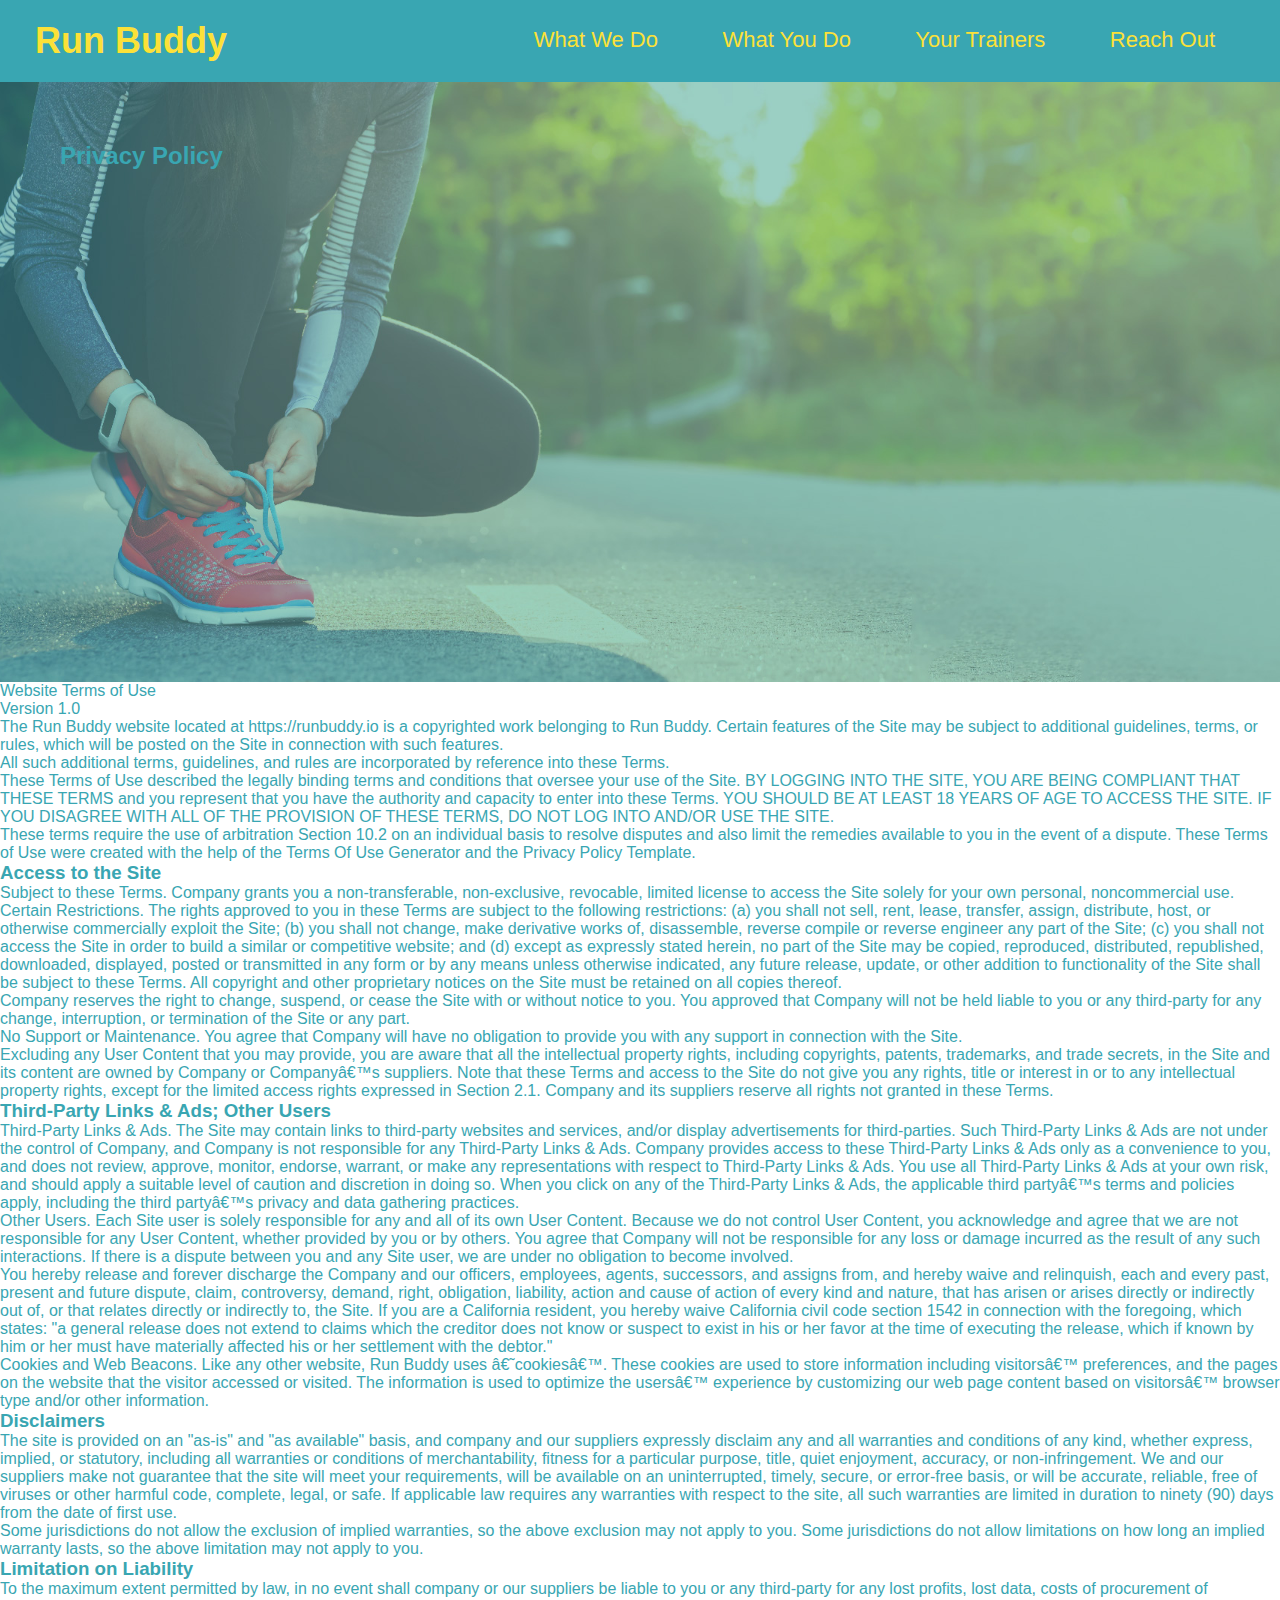
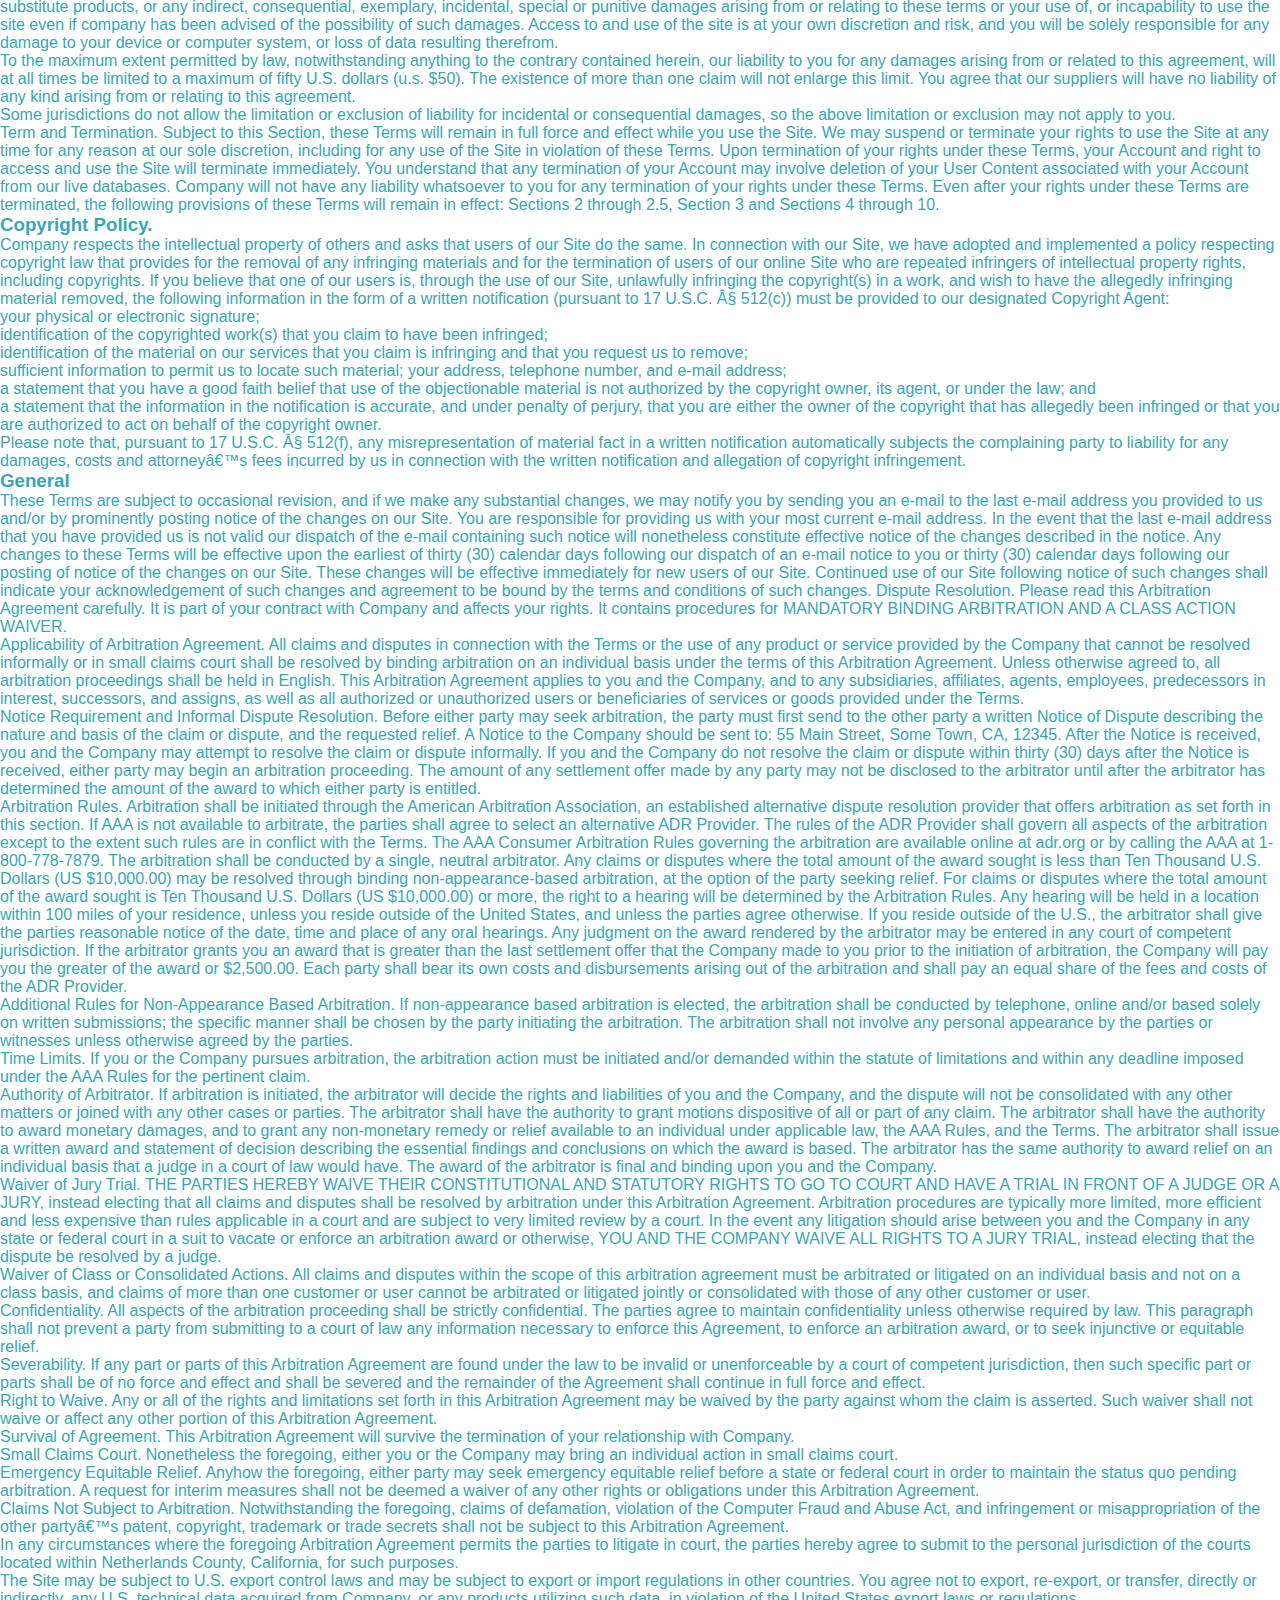
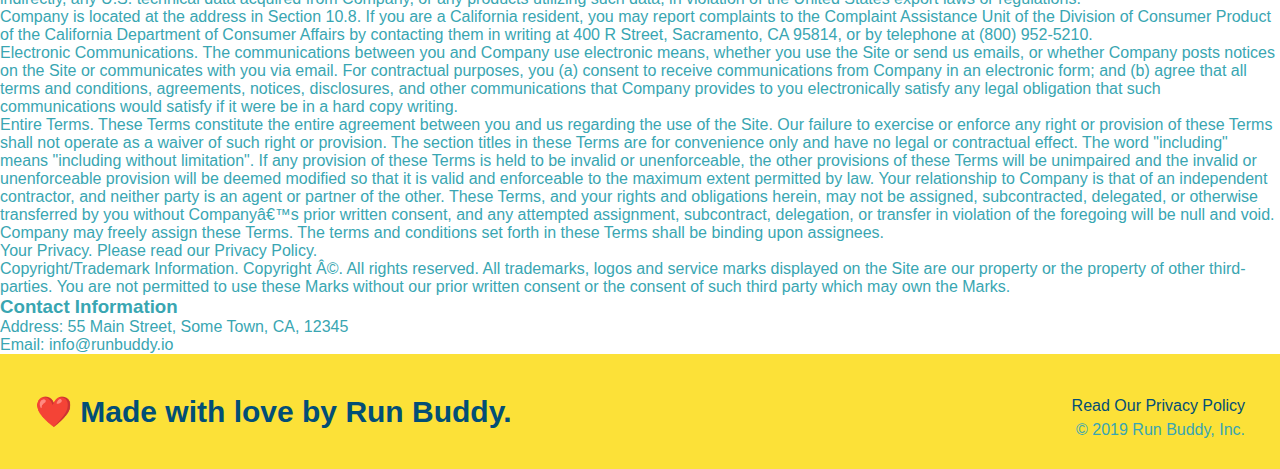
==== privacy-policy.html @ ca539153 "added second style sheet" ====
<!DOCTYPE html>

<html lang="en">

    <head>
        
        <meta charset="utf-8" />
        
        <title>Privacy Policy - Run Buddy</title>

        <link rel="stylesheet" href="./assets/css/style.css" />

        <link rel="stylesheet" href="./assets/css/secondary-styles" />
    
    </head>
    
    <body>

        <header>

            
            <h1>
                
                <a href="/">Run Buddy</a>
            
            </h1>


            <nav>


                <ul>


                    <li>

                        <a href="./index.html#what-we-do">What We Do</a>

                    </li>

                    <li>

                        <a href="./index.html#what-you-do">What You Do</a>

                    </li>

                    <li>

                        <a href="./index.html#your-trainers">Your Trainers</a>

                    </li>

                    <li>

                        <a href="./index.html#reach-out">Reach Out</a>

                    </li>

                </ul>

            </nav>


        </header>


        <section class="hero">

            <h2 class="page-title">

                Privacy Policy

            </h2>

        </section>

        <article class="secondary-content">

            <p>
                Website Terms of Use
              </p>
        
              <p>
                Version 1.0
              </p>
        
              <p>
                The Run Buddy website located at https://runbuddy.io is a copyrighted work belonging to Run Buddy. Certain
                features of the Site may be subject to additional guidelines, terms, or rules, which will be posted on the Site
                in connection with such features.
              </p>
        
              <p>
                All such additional terms, guidelines, and rules are incorporated by reference into these Terms.
              </p>
        
              <p>
                These Terms of Use described the legally binding terms and conditions that oversee your use of the Site. BY
                LOGGING INTO THE SITE, YOU ARE BEING COMPLIANT THAT THESE TERMS and you represent that you have the authority
                and capacity to enter into these Terms. YOU SHOULD BE AT LEAST 18 YEARS OF AGE TO ACCESS THE SITE. IF YOU
                DISAGREE WITH ALL OF THE PROVISION OF THESE TERMS, DO NOT LOG INTO AND/OR USE THE SITE.
              </p>
        
              <p>
                These terms require the use of arbitration Section 10.2 on an individual basis to resolve disputes and also
                limit the remedies available to you in the event of a dispute. These Terms of Use were created with the help of
                the Terms Of Use Generator and the Privacy Policy Template.
              </p>
        
              <h3>
                Access to the Site
              </h3>
        
              <p>
                Subject to these Terms. Company grants you a non-transferable, non-exclusive, revocable, limited license to
                access the Site solely for your own personal, noncommercial use.
              </p>
        
              <p>
                Certain Restrictions. The rights approved to you in these Terms are subject to the following restrictions: (a)
                you shall not sell, rent, lease, transfer, assign, distribute, host, or otherwise commercially exploit the Site;
                (b) you shall not change, make derivative works of, disassemble, reverse compile or reverse engineer any part of
                the Site; (c) you shall not access the Site in order to build a similar or competitive website; and (d) except
                as expressly stated herein, no part of the Site may be copied, reproduced, distributed, republished, downloaded,
                displayed, posted or transmitted in any form or by any means unless otherwise indicated, any future release,
                update, or other addition to functionality of the Site shall be subject to these Terms. All copyright and other
                proprietary notices on the Site must be retained on all copies thereof.
              </p>
        
              <p>
                Company reserves the right to change, suspend, or cease the Site with or without notice to you. You approved
                that Company will not be held liable to you or any third-party for any change, interruption, or termination of
                the Site or any part.
              </p>
        
              <p>
                No Support or Maintenance. You agree that Company will have no obligation to provide you with any support in
                connection with the Site.
              </p>
        
              <p>
                Excluding any User Content that you may provide, you are aware that all the intellectual property rights,
                including copyrights, patents, trademarks, and trade secrets, in the Site and its content are owned by Company
                or Companyâ€™s suppliers. Note that these Terms and access to the Site do not give you any rights, title or
                interest in or to any intellectual property rights, except for the limited access rights expressed in Section
                2.1. Company and its suppliers reserve all rights not granted in these Terms.
              </p>
        
              <h3>
                Third-Party Links & Ads; Other Users
              </h3>
        
              <p>
                Third-Party Links & Ads. The Site may contain links to third-party websites and services, and/or display
                advertisements for third-parties. Such Third-Party Links & Ads are not under the control of Company, and Company
                is not responsible for any Third-Party Links & Ads. Company provides access to these Third-Party Links & Ads
                only as a convenience to you, and does not review, approve, monitor, endorse, warrant, or make any
                representations with respect to Third-Party Links & Ads. You use all Third-Party Links & Ads at your own risk,
                and should apply a suitable level of caution and discretion in doing so. When you click on any of the
                Third-Party Links & Ads, the applicable third partyâ€™s terms and policies apply, including the third partyâ€™s
                privacy and data gathering practices.
              </p>
        
              <p>
                Other Users. Each Site user is solely responsible for any and all of its own User Content. Because we do not
                control User Content, you acknowledge and agree that we are not responsible for any User Content, whether
                provided by you or by others. You agree that Company will not be responsible for any loss or damage incurred as
                the result of any such interactions. If there is a dispute between you and any Site user, we are under no
                obligation to become involved.
              </p>
        
              <p>
                You hereby release and forever discharge the Company and our officers, employees, agents, successors, and
                assigns from, and hereby waive and relinquish, each and every past, present and future dispute, claim,
                controversy, demand, right, obligation, liability, action and cause of action of every kind and nature, that has
                arisen or arises directly or indirectly out of, or that relates directly or indirectly to, the Site. If you are
                a California resident, you hereby waive California civil code section 1542 in connection with the foregoing,
                which states: "a general release does not extend to claims which the creditor does not know or suspect to exist
                in his or her favor at the time of executing the release, which if known by him or her must have materially
                affected his or her settlement with the debtor."
              </p>
        
              <p>
                Cookies and Web Beacons. Like any other website, Run Buddy uses â€˜cookiesâ€™. These cookies are used to store
                information including visitorsâ€™ preferences, and the pages on the website that the visitor accessed or visited.
                The information is used to optimize the usersâ€™ experience by customizing our web page content based on visitorsâ€™
                browser type and/or other information.
              </p>
        
              <h3>
                Disclaimers
              </h3>
        
              <p>
                The site is provided on an "as-is" and "as available" basis, and company and our suppliers expressly disclaim
                any and all warranties and conditions of any kind, whether express, implied, or statutory, including all
                warranties or conditions of merchantability, fitness for a particular purpose, title, quiet enjoyment, accuracy,
                or non-infringement. We and our suppliers make not guarantee that the site will meet your requirements, will be
                available on an uninterrupted, timely, secure, or error-free basis, or will be accurate, reliable, free of
                viruses or other harmful code, complete, legal, or safe. If applicable law requires any warranties with respect
                to the site, all such warranties are limited in duration to ninety (90) days from the date of first use.
              </p>
        
              <p>
                Some jurisdictions do not allow the exclusion of implied warranties, so the above exclusion may not apply to
                you. Some jurisdictions do not allow limitations on how long an implied warranty lasts, so the above limitation
                may not apply to you.
              </p>
        
              <h3>
                Limitation on Liability
              </h3>
        
              <p>
                To the maximum extent permitted by law, in no event shall company or our suppliers be liable to you or any
                third-party for any lost profits, lost data, costs of procurement of substitute products, or any indirect,
                consequential, exemplary, incidental, special or punitive damages arising from or relating to these terms or
                your use of, or incapability to use the site even if company has been advised of the possibility of such
                damages. Access to and use of the site is at your own discretion and risk, and you will be solely responsible
                for any damage to your device or computer system, or loss of data resulting therefrom.
              </p>
        
              <p>
                To the maximum extent permitted by law, notwithstanding anything to the contrary contained herein, our liability
                to you for any damages arising from or related to this agreement, will at all times be limited to a maximum of
                fifty U.S. dollars (u.s. $50). The existence of more than one claim will not enlarge this limit. You agree that
                our suppliers will have no liability of any kind arising from or relating to this agreement.
              </p>
        
              <p>
                Some jurisdictions do not allow the limitation or exclusion of liability for incidental or consequential
                damages, so the above limitation or exclusion may not apply to you.
              </p>
        
              <p>
                Term and Termination. Subject to this Section, these Terms will remain in full force and effect while you use
                the Site. We may suspend or terminate your rights to use the Site at any time for any reason at our sole
                discretion, including for any use of the Site in violation of these Terms. Upon termination of your rights under
                these Terms, your Account and right to access and use the Site will terminate immediately. You understand that
                any termination of your Account may involve deletion of your User Content associated with your Account from our
                live databases. Company will not have any liability whatsoever to you for any termination of your rights under
                these Terms. Even after your rights under these Terms are terminated, the following provisions of these Terms
                will remain in effect: Sections 2 through 2.5, Section 3 and Sections 4 through 10.
              </p>
        
              <h3>
                Copyright Policy.
              </h3>
        
              <p>
                Company respects the intellectual property of others and asks that users of our Site do the same. In connection
                with our Site, we have adopted and implemented a policy respecting copyright law that provides for the removal
                of any infringing materials and for the termination of users of our online Site who are repeated infringers of
                intellectual property rights, including copyrights. If you believe that one of our users is, through the use of
                our Site, unlawfully infringing the copyright(s) in a work, and wish to have the allegedly infringing material
                removed, the following information in the form of a written notification (pursuant to 17 U.S.C. Â§ 512(c)) must
                be provided to our designated Copyright Agent:
              </p>
        
              <ul>
                <li>
                  your physical or electronic signature;
                </li>
                <li>
                  identification of the copyrighted work(s) that you claim to have been infringed;
                </li>
                <li>
                  identification of the material on our services that you claim is infringing and that you request us to remove;
                </li>
                <li>
                  sufficient information to permit us to locate such material; your address, telephone number, and e-mail
                  address;
                </li>
                <li>
                  a statement that you have a good faith belief that use of the objectionable material is not authorized by the
                  copyright owner, its agent, or under the law; and
                </li>
                <li>
                  a statement that the information in the notification is accurate, and under penalty of perjury, that you are
                  either the owner of the copyright that has allegedly been infringed or that you are authorized to act on
                  behalf of the copyright owner.
                </li>
              </ul>
        
              <p>
                Please note that, pursuant to 17 U.S.C. Â§ 512(f), any misrepresentation of material fact in a written
                notification automatically subjects the complaining party to liability for any damages, costs and attorneyâ€™s
                fees incurred by us in connection with the written notification and allegation of copyright infringement.
              </p>
        
              <h3>
                General
              </h3>
        
              <p>
                These Terms are subject to occasional revision, and if we make any substantial changes, we may notify you by
                sending you an e-mail to the last e-mail address you provided to us and/or by prominently posting notice of the
                changes on our Site. You are responsible for providing us with your most current e-mail address. In the event
                that the last e-mail address that you have provided us is not valid our dispatch of the e-mail containing such
                notice will nonetheless constitute effective notice of the changes described in the notice. Any changes to these
                Terms will be effective upon the earliest of thirty (30) calendar days following our dispatch of an e-mail
                notice to you or thirty (30) calendar days following our posting of notice of the changes on our Site. These
                changes will be effective immediately for new users of our Site. Continued use of our Site following notice of
                such changes shall indicate your acknowledgement of such changes and agreement to be bound by the terms and
                conditions of such changes. Dispute Resolution. Please read this Arbitration Agreement carefully. It is part of
                your contract with Company and affects your rights. It contains procedures for MANDATORY BINDING ARBITRATION AND
                A CLASS ACTION WAIVER.
              </p>
        
              <p>
                Applicability of Arbitration Agreement. All claims and disputes in connection with the Terms or the use of any
                product or service provided by the Company that cannot be resolved informally or in small claims court shall be
                resolved by binding arbitration on an individual basis under the terms of this Arbitration Agreement. Unless
                otherwise agreed to, all arbitration proceedings shall be held in English. This Arbitration Agreement applies to
                you and the Company, and to any subsidiaries, affiliates, agents, employees, predecessors in interest,
                successors, and assigns, as well as all authorized or unauthorized users or beneficiaries of services or goods
                provided under the Terms.
              </p>
        
              <p>
                Notice Requirement and Informal Dispute Resolution. Before either party may seek arbitration, the party must
                first send to the other party a written Notice of Dispute describing the nature and basis of the claim or
                dispute, and the requested relief. A Notice to the Company should be sent to: 55 Main Street, Some Town, CA,
                12345. After the Notice is received, you and the Company may attempt to resolve the claim or dispute informally.
                If you and the Company do not resolve the claim or dispute within thirty (30) days after the Notice is received,
                either party may begin an arbitration proceeding. The amount of any settlement offer made by any party may not
                be disclosed to the arbitrator until after the arbitrator has determined the amount of the award to which either
                party is entitled.
              </p>
        
              <p>
                Arbitration Rules. Arbitration shall be initiated through the American Arbitration Association, an established
                alternative dispute resolution provider that offers arbitration as set forth in this section. If AAA is not
                available to arbitrate, the parties shall agree to select an alternative ADR Provider. The rules of the ADR
                Provider shall govern all aspects of the arbitration except to the extent such rules are in conflict with the
                Terms. The AAA Consumer Arbitration Rules governing the arbitration are available online at adr.org or by
                calling the AAA at 1-800-778-7879. The arbitration shall be conducted by a single, neutral arbitrator. Any
                claims or disputes where the total amount of the award sought is less than Ten Thousand U.S. Dollars (US
                $10,000.00) may be resolved through binding non-appearance-based arbitration, at the option of the party seeking
                relief. For claims or disputes where the total amount of the award sought is Ten Thousand U.S. Dollars (US
                $10,000.00) or more, the right to a hearing will be determined by the Arbitration Rules. Any hearing will be
                held in a location within 100 miles of your residence, unless you reside outside of the United States, and
                unless the parties agree otherwise. If you reside outside of the U.S., the arbitrator shall give the parties
                reasonable notice of the date, time and place of any oral hearings. Any judgment on the award rendered by the
                arbitrator may be entered in any court of competent jurisdiction. If the arbitrator grants you an award that is
                greater than the last settlement offer that the Company made to you prior to the initiation of arbitration, the
                Company will pay you the greater of the award or $2,500.00. Each party shall bear its own costs and
                disbursements arising out of the arbitration and shall pay an equal share of the fees and costs of the ADR
                Provider.
              </p>
        
              <p>
                Additional Rules for Non-Appearance Based Arbitration. If non-appearance based arbitration is elected, the
                arbitration shall be conducted by telephone, online and/or based solely on written submissions; the specific
                manner shall be chosen by the party initiating the arbitration. The arbitration shall not involve any personal
                appearance by the parties or witnesses unless otherwise agreed by the parties.
              </p>
        
              <p>
                Time Limits. If you or the Company pursues arbitration, the arbitration action must be initiated and/or demanded
                within the statute of limitations and within any deadline imposed under the AAA Rules for the pertinent claim.
              </p>
        
              <p>
                Authority of Arbitrator. If arbitration is initiated, the arbitrator will decide the rights and liabilities of
                you and the Company, and the dispute will not be consolidated with any other matters or joined with any other
                cases or parties. The arbitrator shall have the authority to grant motions dispositive of all or part of any
                claim. The arbitrator shall have the authority to award monetary damages, and to grant any non-monetary remedy
                or relief available to an individual under applicable law, the AAA Rules, and the Terms. The arbitrator shall
                issue a written award and statement of decision describing the essential findings and conclusions on which the
                award is based. The arbitrator has the same authority to award relief on an individual basis that a judge in a
                court of law would have. The award of the arbitrator is final and binding upon you and the Company.
              </p>
        
              <p>
                Waiver of Jury Trial. THE PARTIES HEREBY WAIVE THEIR CONSTITUTIONAL AND STATUTORY RIGHTS TO GO TO COURT AND HAVE
                A TRIAL IN FRONT OF A JUDGE OR A JURY, instead electing that all claims and disputes shall be resolved by
                arbitration under this Arbitration Agreement. Arbitration procedures are typically more limited, more efficient
                and less expensive than rules applicable in a court and are subject to very limited review by a court. In the
                event any litigation should arise between you and the Company in any state or federal court in a suit to vacate
                or enforce an arbitration award or otherwise, YOU AND THE COMPANY WAIVE ALL RIGHTS TO A JURY TRIAL, instead
                electing that the dispute be resolved by a judge.
              </p>
        
              <p>
                Waiver of Class or Consolidated Actions. All claims and disputes within the scope of this arbitration agreement
                must be arbitrated or litigated on an individual basis and not on a class basis, and claims of more than one
                customer or user cannot be arbitrated or litigated jointly or consolidated with those of any other customer or
                user.
              </p>
        
              <p>
                Confidentiality. All aspects of the arbitration proceeding shall be strictly confidential. The parties agree to
                maintain confidentiality unless otherwise required by law. This paragraph shall not prevent a party from
                submitting to a court of law any information necessary to enforce this Agreement, to enforce an arbitration
                award, or to seek injunctive or equitable relief.
              </p>
        
              <p>
                Severability. If any part or parts of this Arbitration Agreement are found under the law to be invalid or
                unenforceable by a court of competent jurisdiction, then such specific part or parts shall be of no force and
                effect and shall be severed and the remainder of the Agreement shall continue in full force and effect.
              </p>
        
              <p>
                Right to Waive. Any or all of the rights and limitations set forth in this Arbitration Agreement may be waived
                by the party against whom the claim is asserted. Such waiver shall not waive or affect any other portion of this
                Arbitration Agreement.
              </p>
        
              <p>
                Survival of Agreement. This Arbitration Agreement will survive the termination of your relationship with
                Company.
              </p>
        
              <p>
                Small Claims Court. Nonetheless the foregoing, either you or the Company may bring an individual action in small
                claims court.
              </p>
        
              <p>
                Emergency Equitable Relief. Anyhow the foregoing, either party may seek emergency equitable relief before a
                state or federal court in order to maintain the status quo pending arbitration. A request for interim measures
                shall not be deemed a waiver of any other rights or obligations under this Arbitration Agreement.
              </p>
        
              <p>
                Claims Not Subject to Arbitration. Notwithstanding the foregoing, claims of defamation, violation of the
                Computer Fraud and Abuse Act, and infringement or misappropriation of the other partyâ€™s patent, copyright,
                trademark or trade secrets shall not be subject to this Arbitration Agreement.
              </p>
        
              <p>
                In any circumstances where the foregoing Arbitration Agreement permits the parties to litigate in court, the
                parties hereby agree to submit to the personal jurisdiction of the courts located within Netherlands County,
                California, for such purposes.
              </p>
        
              <p>
                The Site may be subject to U.S. export control laws and may be subject to export or import regulations in other
                countries. You agree not to export, re-export, or transfer, directly or indirectly, any U.S. technical data
                acquired from Company, or any products utilizing such data, in violation of the United States export laws or
                regulations.
              </p>
        
              <p>
                Company is located at the address in Section 10.8. If you are a California resident, you may report complaints
                to the Complaint Assistance Unit of the Division of Consumer Product of the California Department of Consumer
                Affairs by contacting them in writing at 400 R Street, Sacramento, CA 95814, or by telephone at (800) 952-5210.
              </p>
        
              <p>
                Electronic Communications. The communications between you and Company use electronic means, whether you use the
                Site or send us emails, or whether Company posts notices on the Site or communicates with you via email. For
                contractual purposes, you (a) consent to receive communications from Company in an electronic form; and (b)
                agree that all terms and conditions, agreements, notices, disclosures, and other communications that Company
                provides to you electronically satisfy any legal obligation that such communications would satisfy if it were be
                in a hard copy writing.
              </p>
        
              <p>
                Entire Terms. These Terms constitute the entire agreement between you and us regarding the use of the Site. Our
                failure to exercise or enforce any right or provision of these Terms shall not operate as a waiver of such right
                or provision. The section titles in these Terms are for convenience only and have no legal or contractual
                effect. The word "including" means "including without limitation". If any provision of these Terms is held to be
                invalid or unenforceable, the other provisions of these Terms will be unimpaired and the invalid or
                unenforceable provision will be deemed modified so that it is valid and enforceable to the maximum extent
                permitted by law. Your relationship to Company is that of an independent contractor, and neither party is an
                agent or partner of the other. These Terms, and your rights and obligations herein, may not be assigned,
                subcontracted, delegated, or otherwise transferred by you without Companyâ€™s prior written consent, and any
                attempted assignment, subcontract, delegation, or transfer in violation of the foregoing will be null and void.
                Company may freely assign these Terms. The terms and conditions set forth in these Terms shall be binding upon
                assignees.
              </p>
        
              <p>
                Your Privacy. Please read our Privacy Policy.
              </p>
        
              <p>
                Copyright/Trademark Information. Copyright Â©. All rights reserved. All trademarks, logos and service marks
                displayed on the Site are our property or the property of other third-parties. You are not permitted to use
                these Marks without our prior written consent or the consent of such third party which may own the Marks.
              </p>
        
              <h3>
                Contact Information
              </h3>
        
              <p>
                Address: 55 Main Street, Some Town, CA, 12345
              </p>
        
              <p>
                Email: info@runbuddy.io
              </p>


        </article>


        <footer>

            <h2>❤️ Made with love by Run Buddy.</h2>

            <div>

                <a>Read Our Privacy Policy</a><br />

                &copy; 2019 Run Buddy, Inc.

            </div>

        </footer>

    </body>

</html>
---- assets/css/style.css ----
* {

    margin: 0;

    padding: 0;

    box-sizing: border-box;

}
    
    body {

    font-family: Helvetica, arial, sans-serif;

    color: #39a6b2;

}

header {

    padding: 20px 35px;

    background-color: #39a6b2;

}

header h1 {

    font-weight: bold;

    font-size: 36px;;

    color: #fce138;

    margin: 0;

    display: inline;

}

header a {

    color: #fce138;

    text-decoration: none;

}

header nav {

    float: right;

    margin: 7px 0;

}

header nav ul li {

    display: inline;

}

header nav ul li a {

    margin: 0 30px;

    font-weight: lighter;

    font-size: 22px;

}

footer {

    background: #fce138;

    width: 100%;

    padding: 40px 35px;

}

footer h2 {

    display: inline;

    color: #024e76;

    font-size: 30px;

    margin: 0;

}

footer div {

    float: right;

    line-height: 1.5;

    text-align: right;

}

footer a {

    color: #024e76;

}

section {

    padding: 60px;

}

/* Hero Style Start */

.hero {

    background-image: url("../images/hero-bg.jpg");

    height: 600px;

    background-size: cover;

    background-position: center;

    position: relative;

}

.hero-form {

    background-color: #fce138;

    font-color: #024e76;

    padding: 20px;

    width: 500px;

    border: solid 3px #024e76;

    position: absolute;

    bottom: 120px;

    right: 140px;

}

.hero-form h3 {

    margin: 0;

    font-size: 24px;

}

.hero-form p {

    margin: 5px 0 15px 0;

}

.form-input {

    border: 1px solid #024e76;

    display: block;

    padding: 7px 15px;

    font-size: 16px;

    color: #024e76;

    width: 100%;

    margin-bottom: 16px;

}

.hero-form label {

    margin: 0 5px;

}

.hero-form button {

    color: #fce138;

    background-color: #024e76;

    border: none;

    padding: 10px 20px;

    font-size: 16px;

}

/* Hero Style End */

.intro {

    text-align: center;

}

.intro p {

    line-height: 1.7;

    color: #39a6b2;

    width: 80%;

    font-size: 20px;

    margin: 0 auto;

}

.steps {

    text-align: center;

    background: #fce138;

}

.section-title {

    font-size: 55px;

    color: #024e76;

    margin-bottom: 35px;

    padding: 0 100px 20px 100px;

    display: inline-block;
    
    border-bottom: 3px solid;

}

.primary-border {

    border-color: #fce138;

}

.secondary-border {

    border-color: #39a6b2;

}

.steps div {

    margin-bottom: 80px;

}

.steps img {

    width: 15%;

    margin: 10px 0;

}

.steps h3 {

    color: #024e76;

    font-size: 46px;

    margin-top: 10px;

}

.steps p {

    color: #39a6b2;

    font-size: 23px;

}

.steps span {

    font-size: 38px;

}

.trainers {

    text-align: center;

}

.trainer {

    width: 900px;

    margin: 0 auto 30px auto;

    background: #024e76;

    color: #fce138;

    overflow: auto;

}

.trainer img {

    width: 35%;

    float: left;


}

.trainer-bio {

    padding: 35px;

    float: left;

    width: 65%;

}

.text-left {

    text-align: left;

}

.text-right {

    text-align: right;

}

.trainer-bio h3 {

    font-size: 32px;

    margin-bottom: 8px;

}

.trainer-bio h4 {

    font-weight: lighter;

    font-size: 26px;

    margin-bottom: 25px;

}

.trainer-bio p {

    font-size: 17px;

    line-height: 1.3;
    
}

.contact {

    background: #024e76;

    text-align: center;

}

.contact h2 {

    color: #fce138;

}

.contact-info iframe {

    width: 400px;

    height: 400px;

}

.contact-info div {

    width: 410px;

    display: inline-block;

    vertical-align: top;

    text-align: left;

    margin: 30px 0 0 60px;

    color: white;

}

.contact-info h3 {

    color: #fce138;

    font-size: 30px;
}

.contact-info p, .contact-info address {
    
    line-height: 1.5;

    margin: 20px 0;

    font-size: 20px;

    font-style: normal;

}

.contact-info a {

    color: #fce138;
    
}
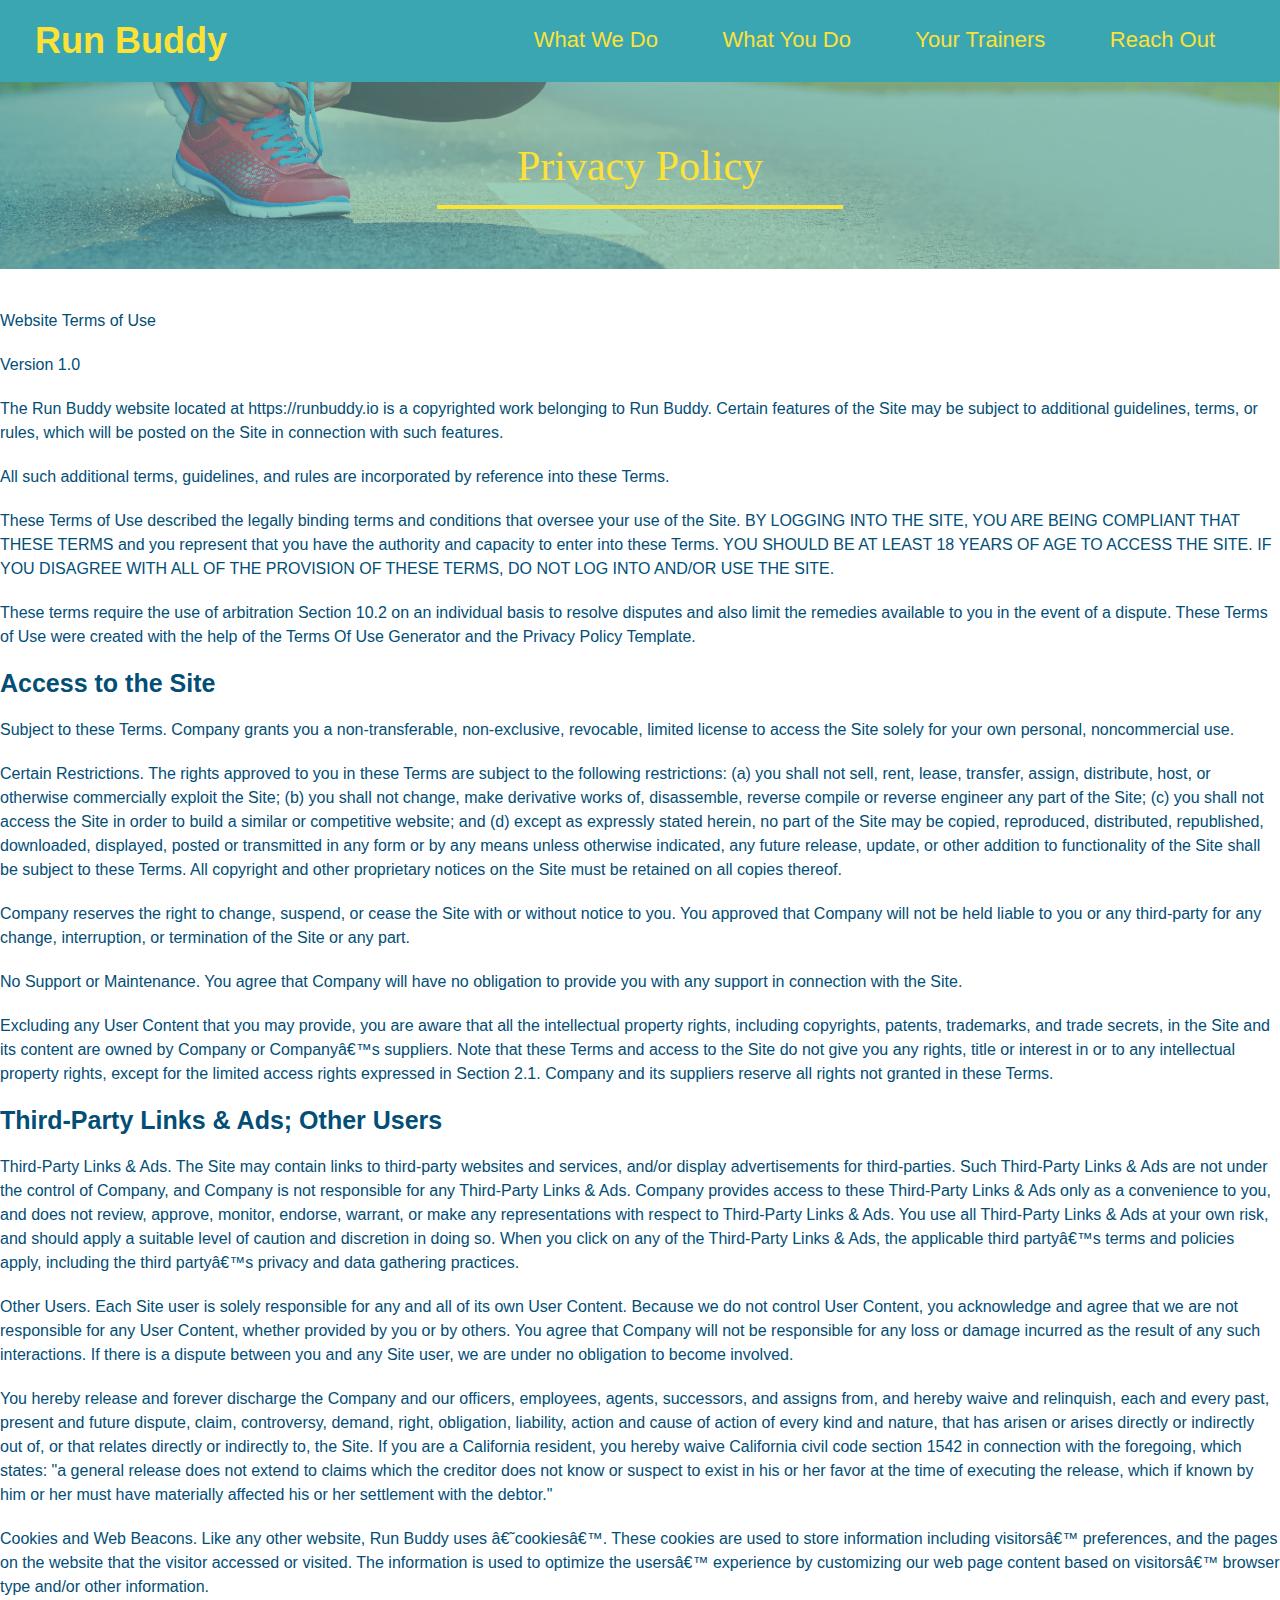
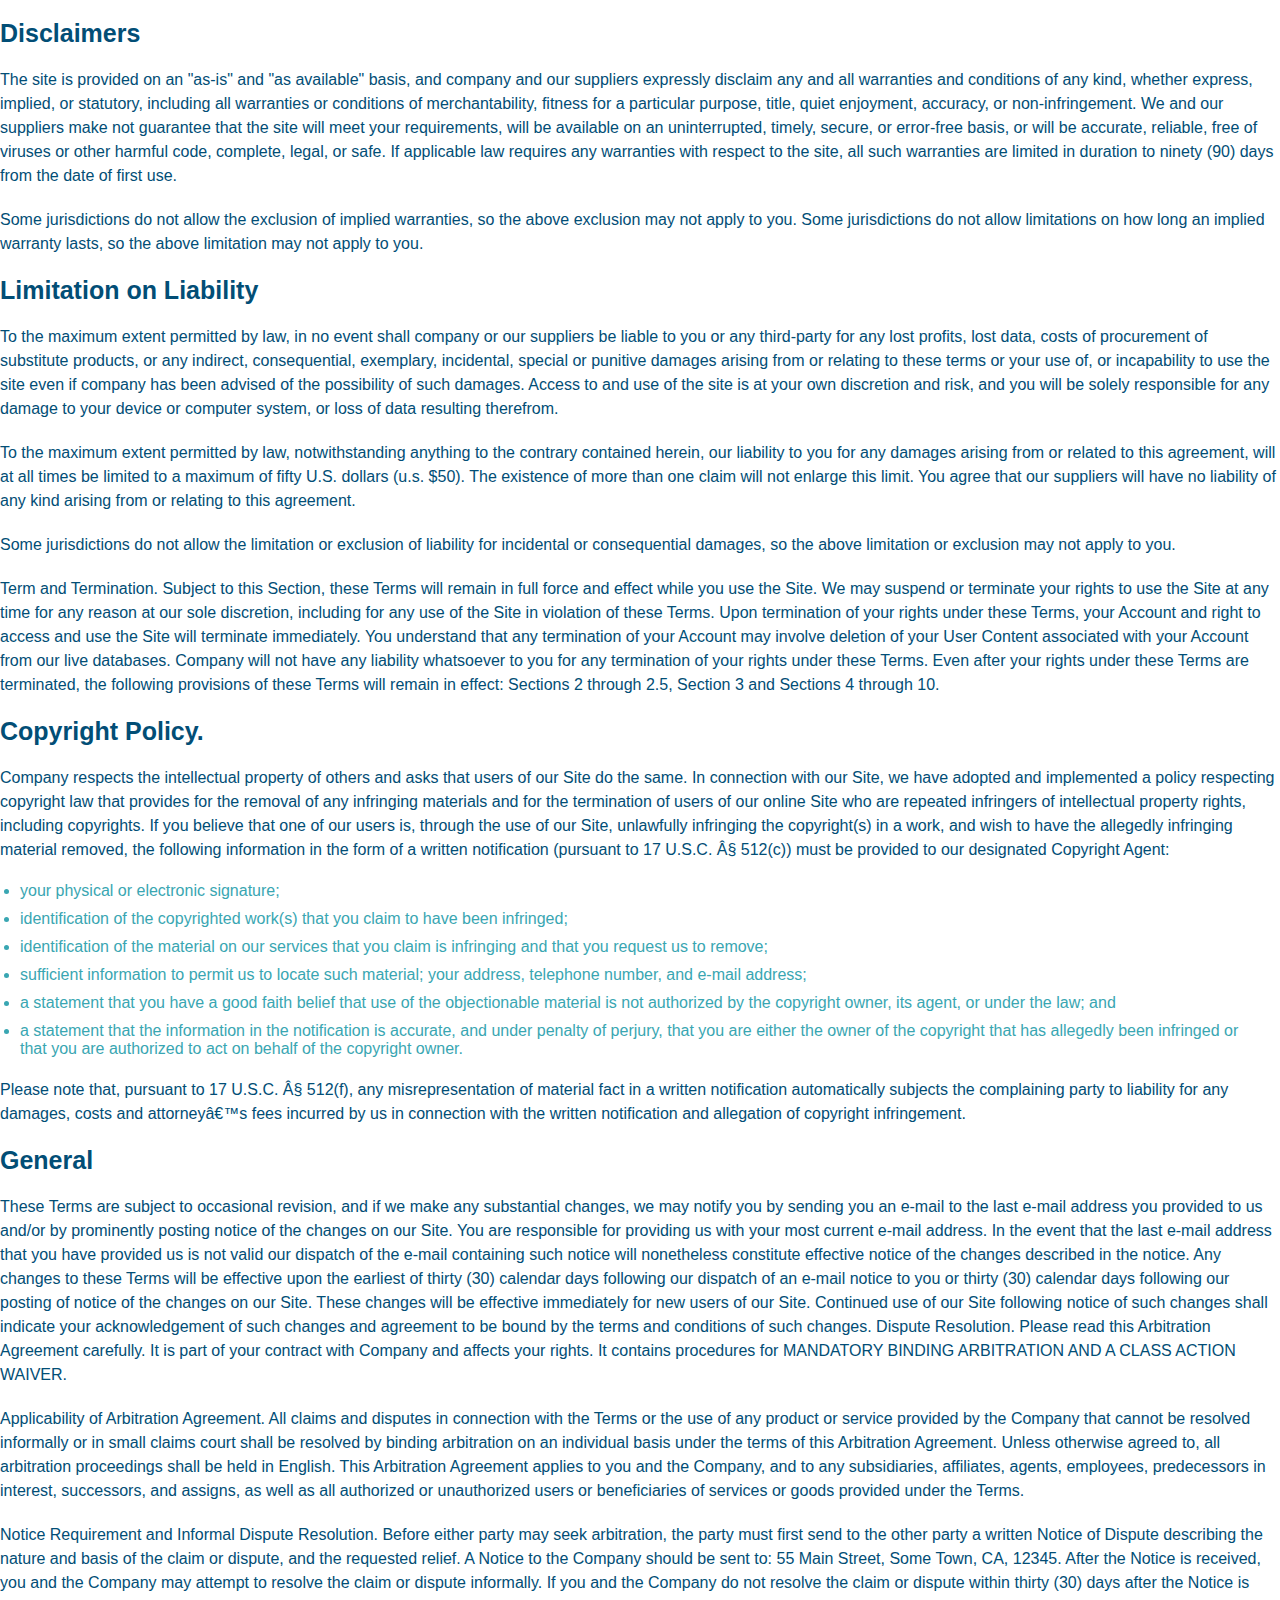
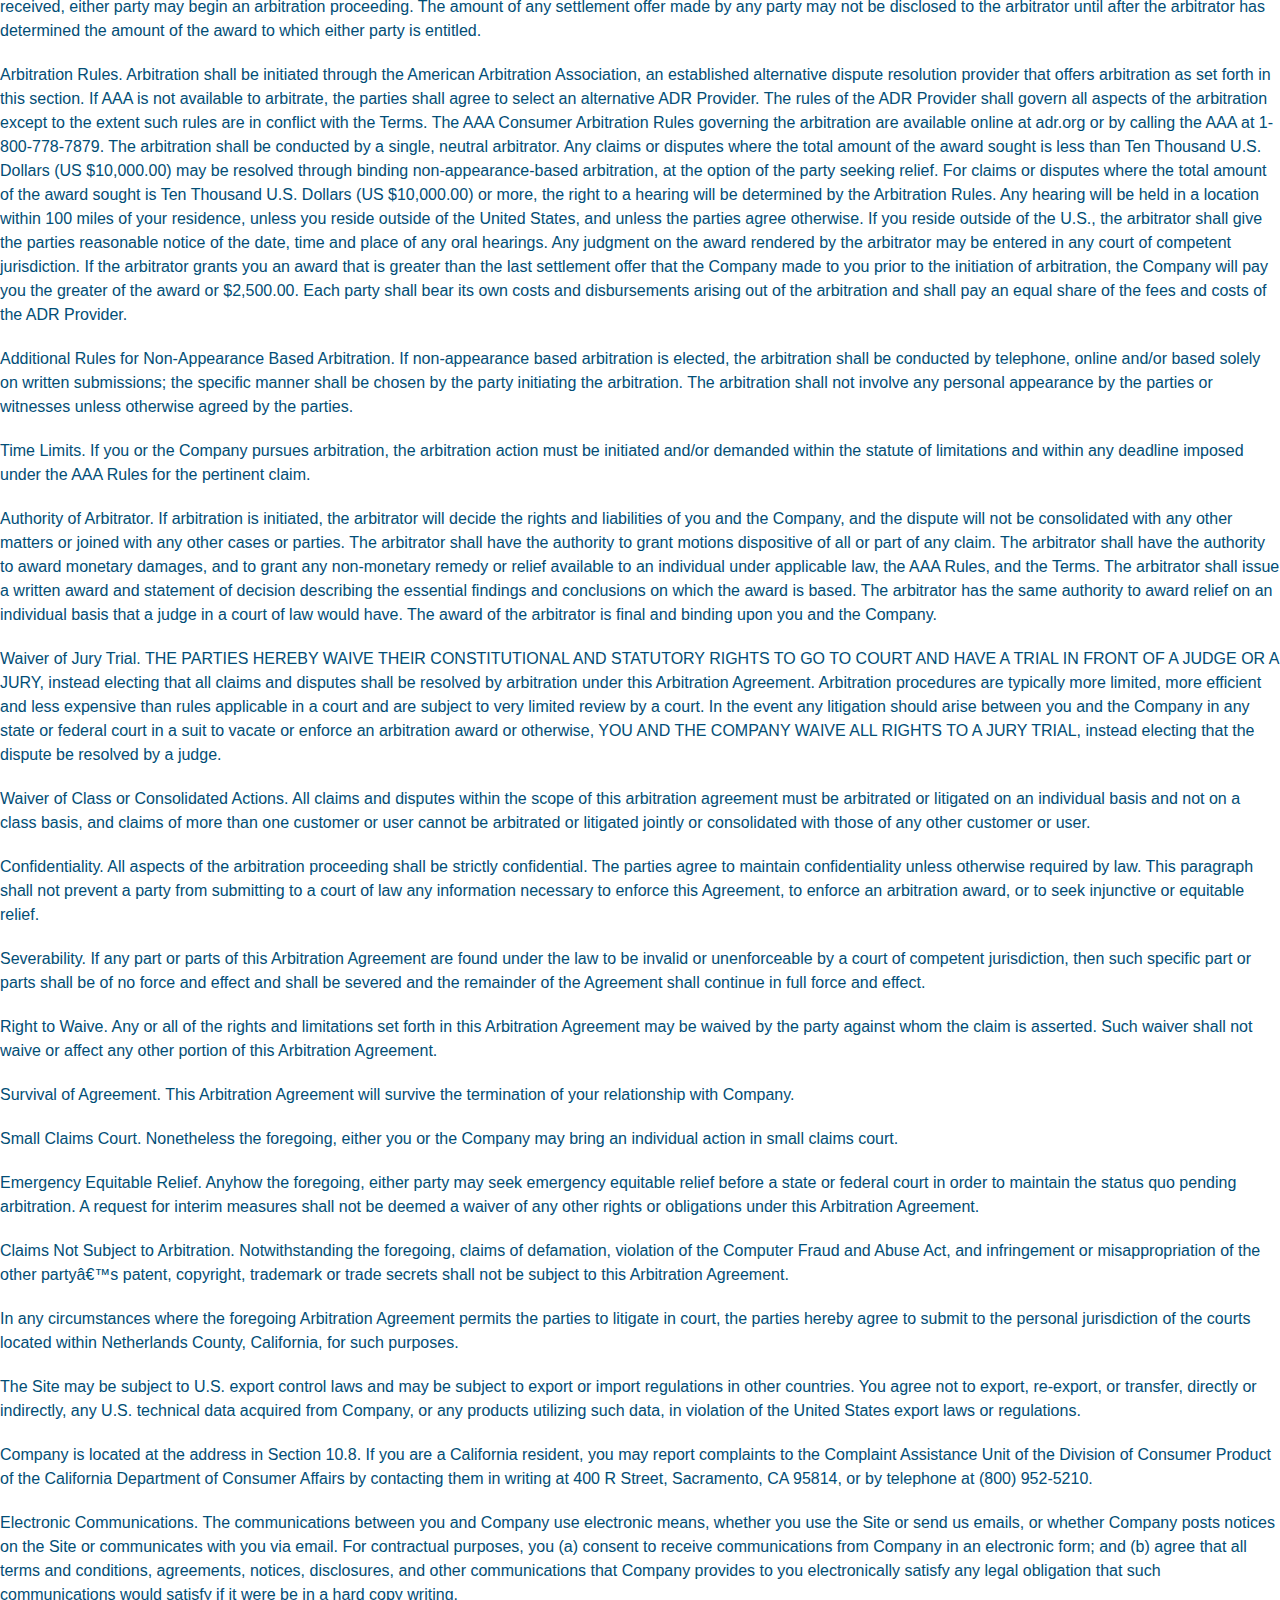
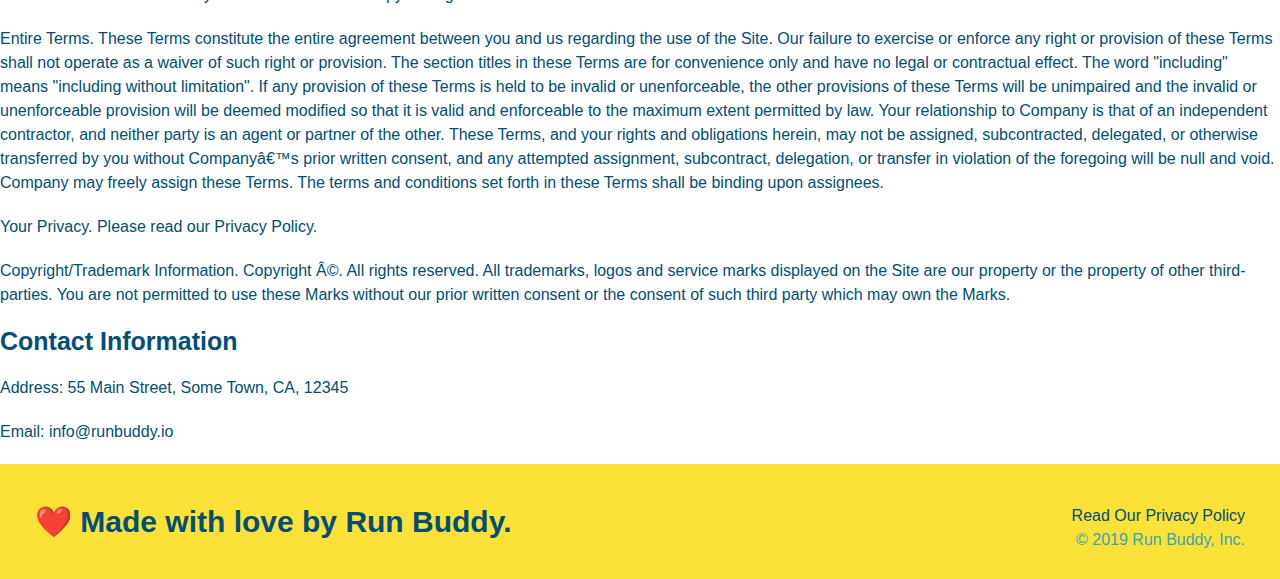
==== commit a55477f3: "privacy policy" ====
--- a/privacy-policy.html
+++ b/privacy-policy.html
@@ -10,7 +10,7 @@
 
         <link rel="stylesheet" href="./assets/css/style.css" />
 
-        <link rel="stylesheet" href="./assets/css/secondary-styles" />
+        <link rel="stylesheet" href="./assets/css/secondary-styles.css" />
     
     </head>
     
--- a/assets/css/secondary-styles.css
+++ b/assets/css/secondary-styles.css
@@ -0,0 +1,67 @@
+.hero {
+
+    background-position: bottom;
+
+    height: auto;
+
+    text-align: center;
+
+    margin-bottom: 40px;
+
+}
+
+.page-title {
+
+    color: #fce138;
+
+    display: inline-block;
+
+    border-bottom: 4px solid #fce138;
+
+    padding: 0 80px 15px 80px;
+
+    font: normal 42px italic;
+
+}
+
+.secondary-content {
+
+    width: 80%
+
+    margin: 0 25px;
+
+    color: #024e76;
+
+}
+
+.secondary-content h3 {
+
+    font-size: 25px;
+
+    margin: 20px 0;
+
+}
+
+.secondary-content p {
+
+    font-size: 16px;
+
+    line-height: 1.5;
+
+    margin: 20px 0;
+
+}
+
+.secondary-content ul {
+
+    margin: 15px 20px;
+
+}
+
+.secondary-content li {
+
+    color: #39a6b2;
+
+    margin: 10px 0;
+    
+}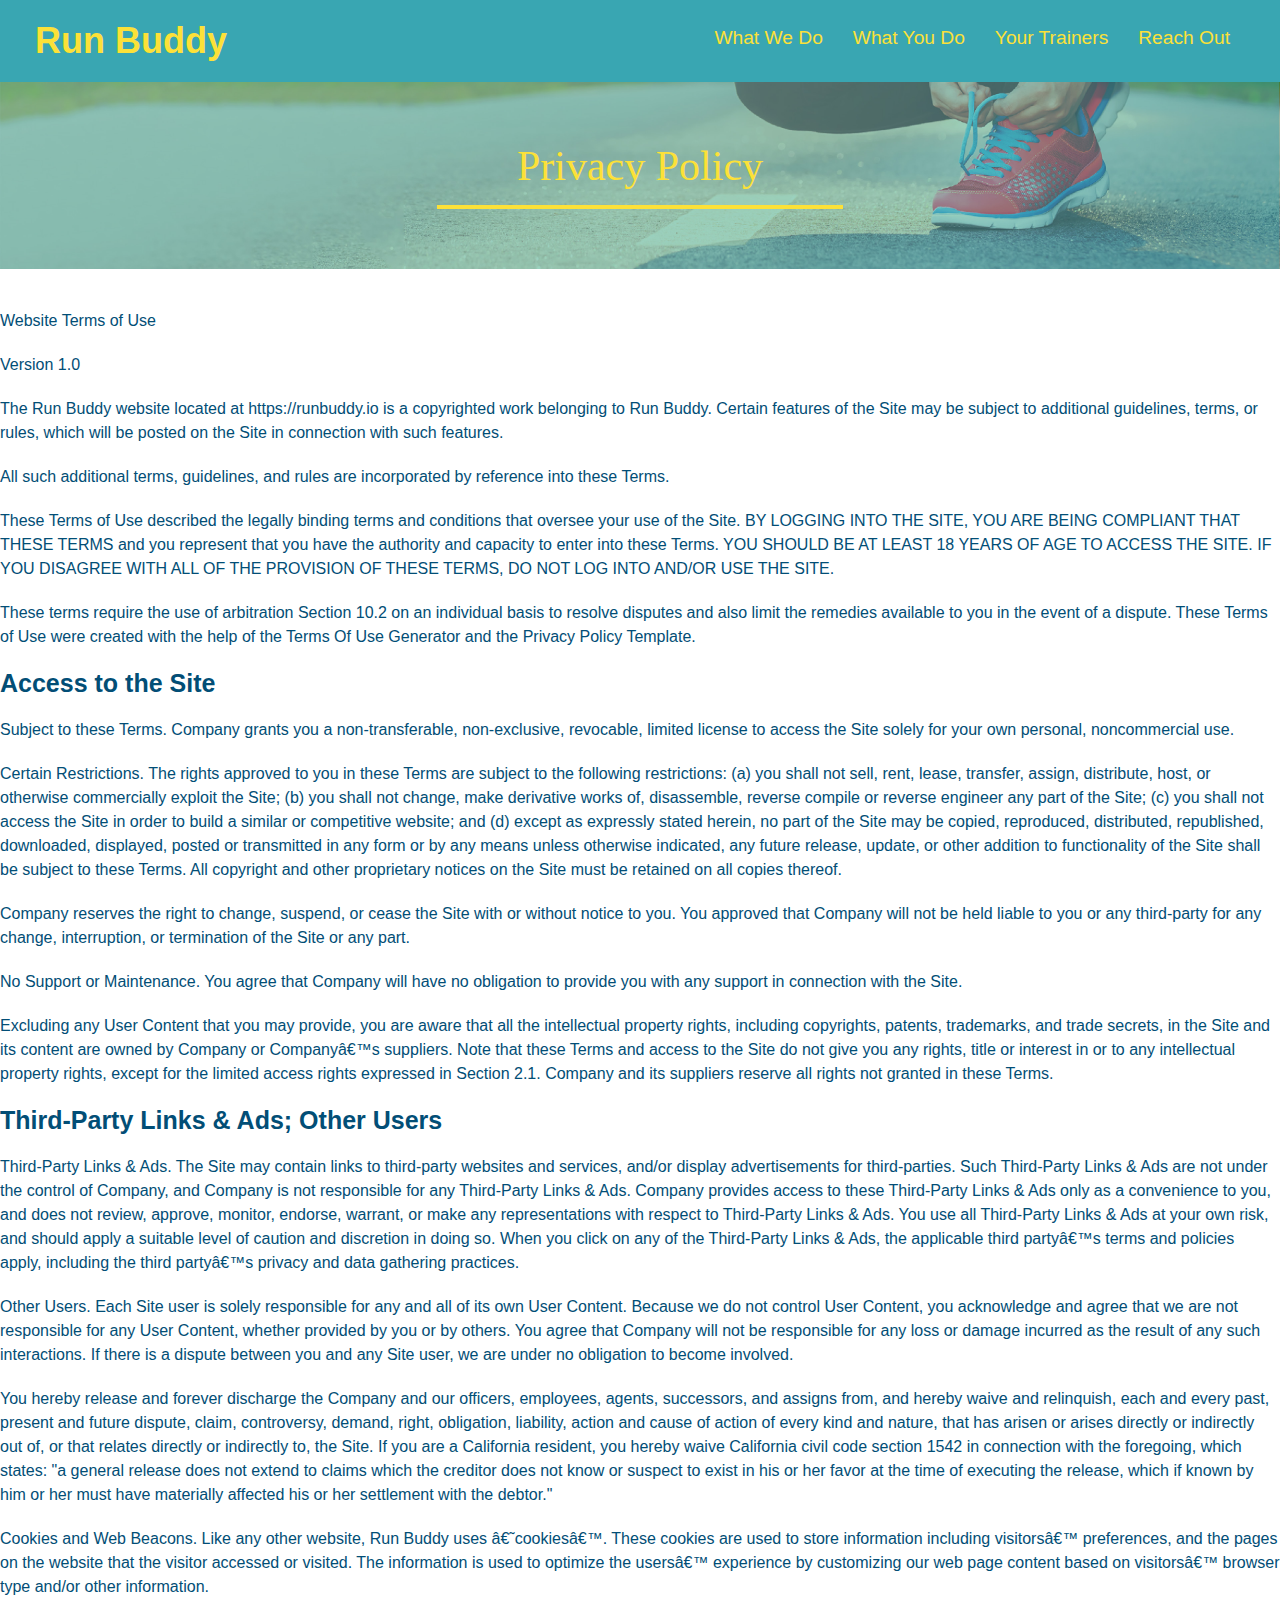
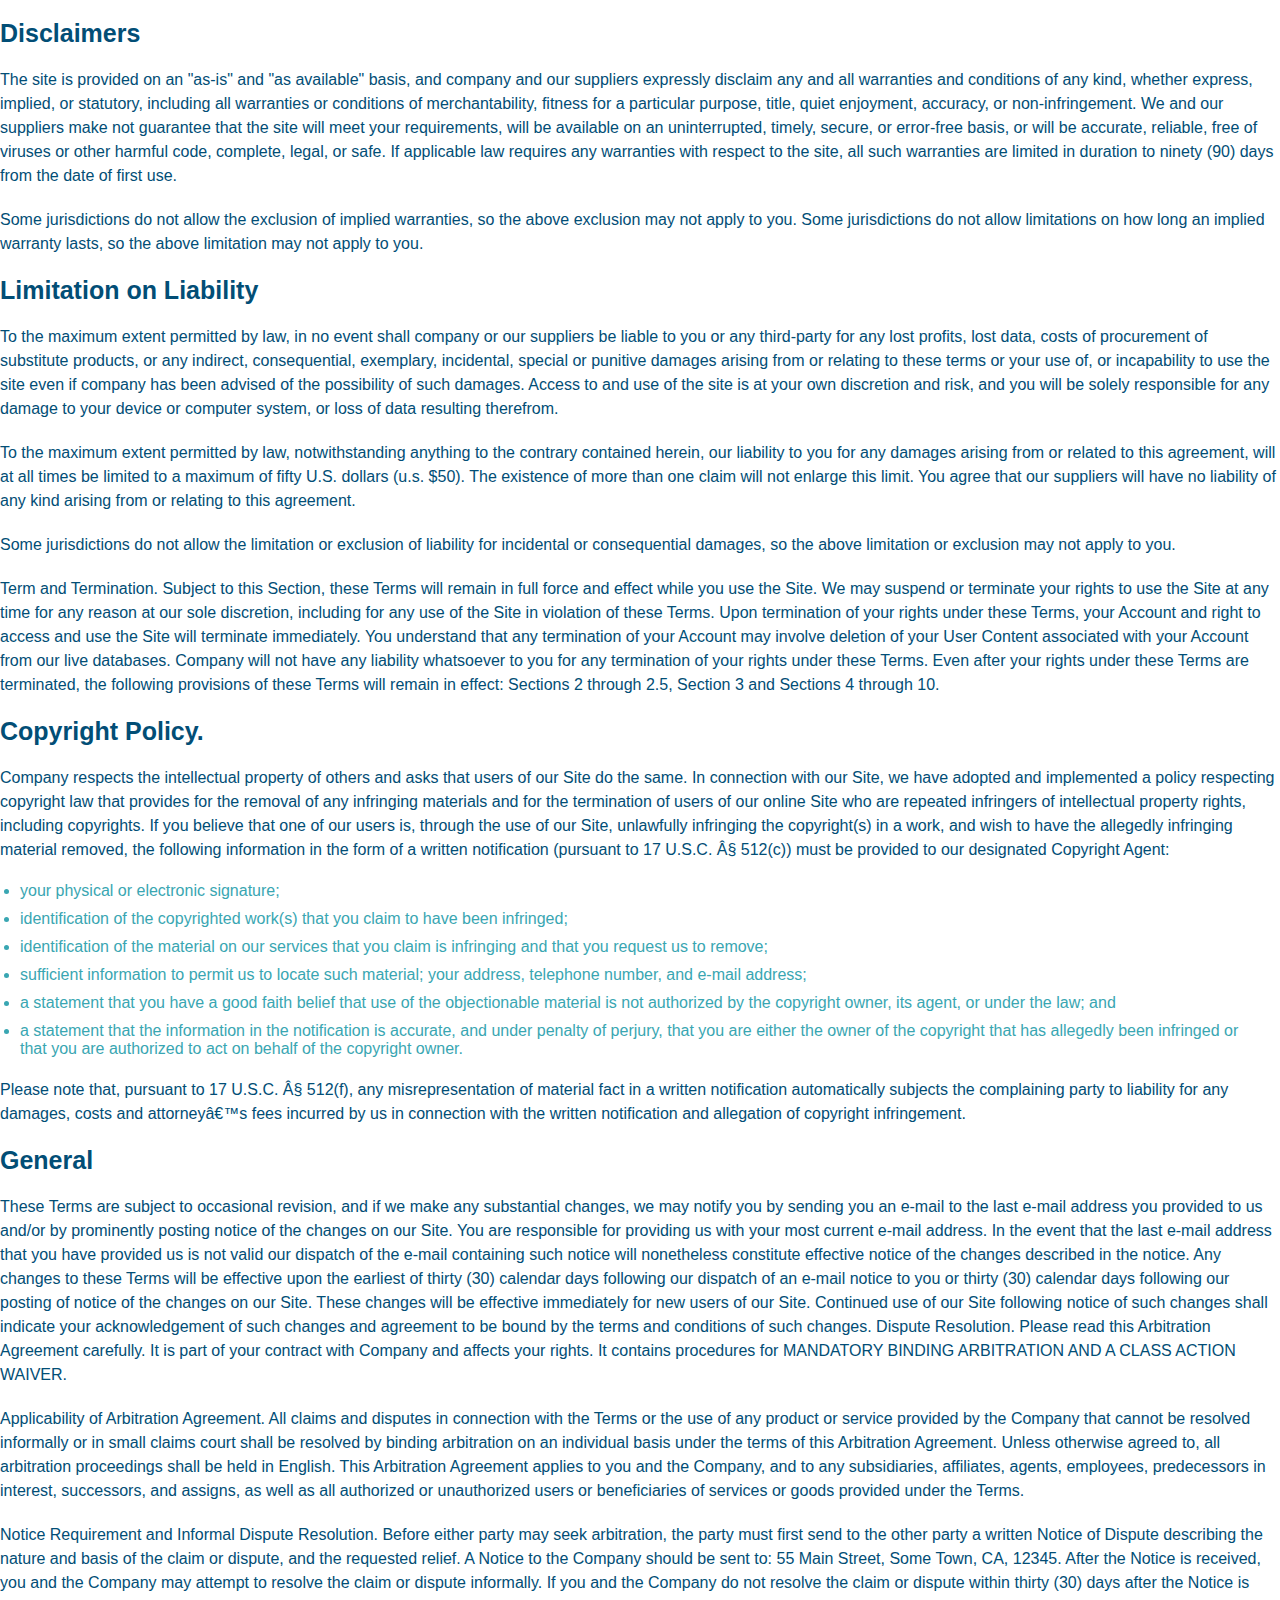
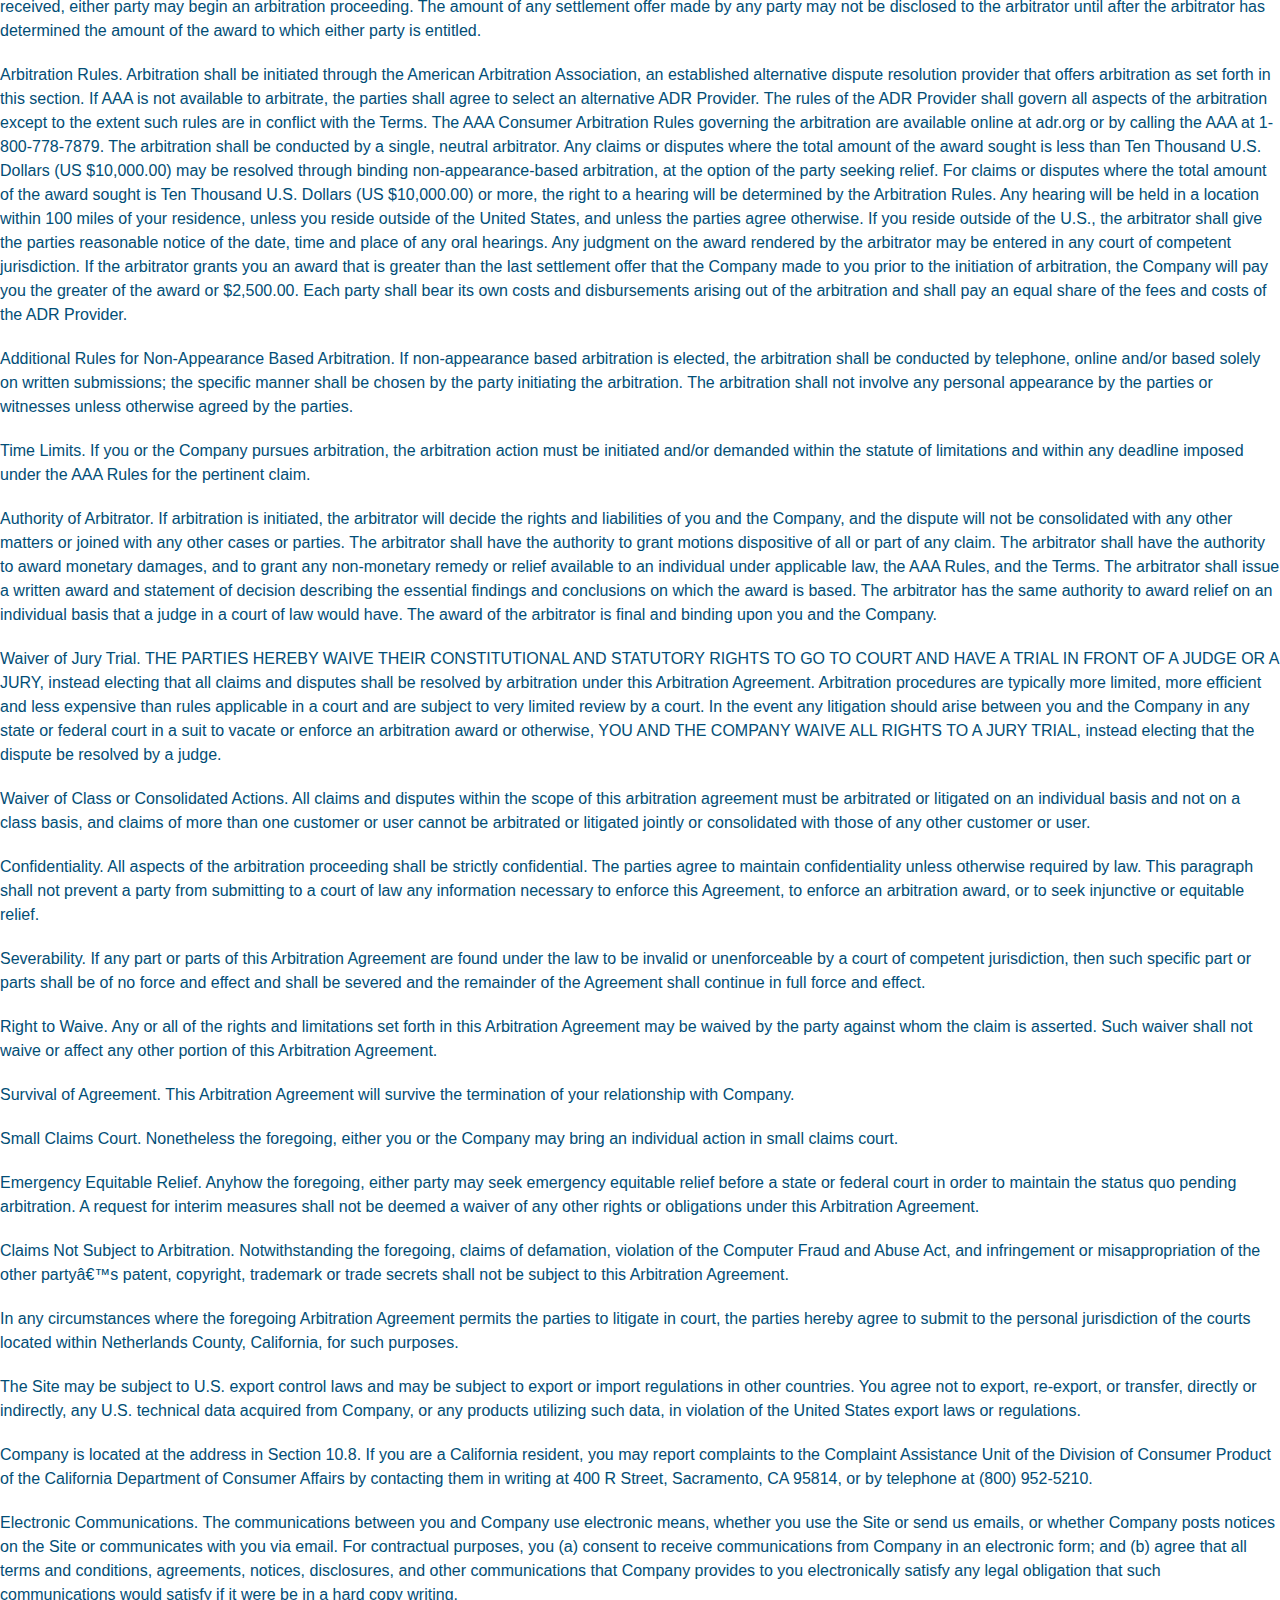
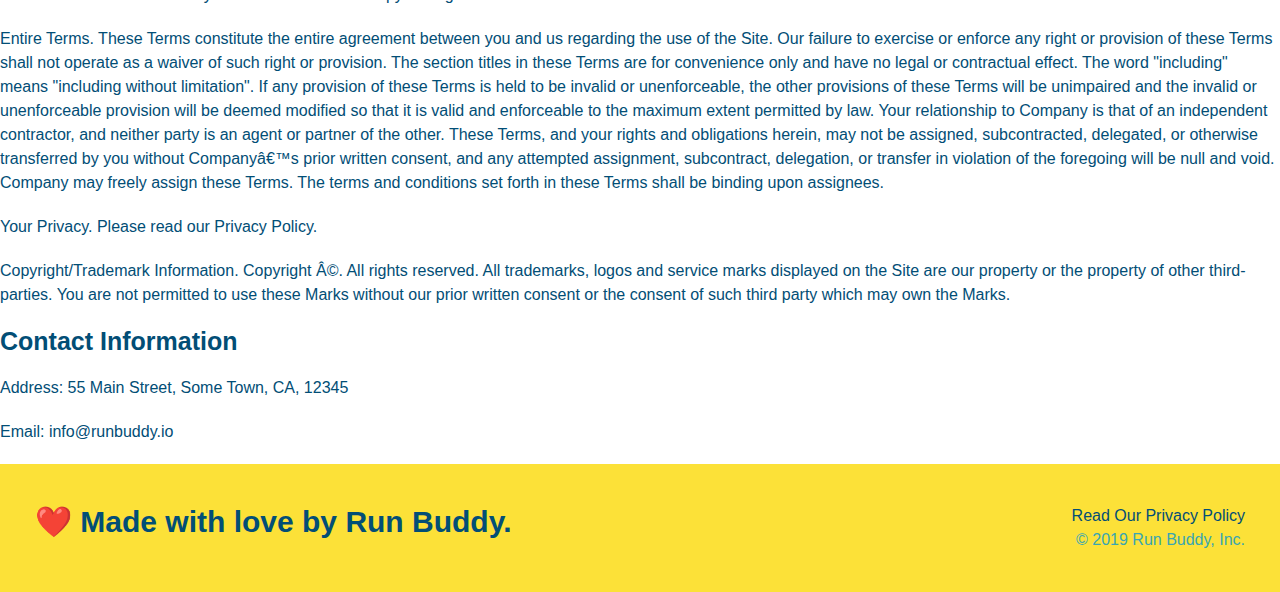
==== commit e7b53b63: "added new meta element to index and privacy files" ====
--- a/privacy-policy.html
+++ b/privacy-policy.html
@@ -5,6 +5,8 @@
     <head>
         
         <meta charset="utf-8" />
+
+        <meta name="viewport" content="width=device-width, initial-scale=1.0" />
         
         <title>Privacy Policy - Run Buddy</title>
 
--- a/assets/css/style.css
+++ b/assets/css/style.css
@@ -22,6 +22,12 @@
 
     background-color: #39a6b2;
 
+    display: flex;
+
+    justify-content: space-between;
+
+    flex-wrap: wrap;
+
 }
 
 header h1 {
@@ -34,8 +40,6 @@
 
     margin: 0;
 
-    display: inline;
-
 }
 
 header a {
@@ -48,392 +52,515 @@
 
 header nav {
 
-    float: right;
-
     margin: 7px 0;
 
 }
 
-header nav ul li {
-
-    display: inline;
+header nav ul {
+
+    display: flex;
+
+    flex-wrap: wrap;
+
+    justify-content: space-between;
+
+    align-items: center;
+
+    list-style: none;
 
 }
 
 header nav ul li a {
 
-    margin: 0 30px;
+    padding: 10px 15px;
 
     font-weight: lighter;
 
+    font-size: 1.5vw;
+
+}
+
+footer {
+
+    display: flex;
+
+    justify-content: space-between;
+
+    flex-wrap: wrap;
+
+    background: #fce138;
+
+    width: 100%;
+
+    padding: 40px 35px;
+
+}
+
+footer h2 {
+
+    color: #024e76;
+
+    font-size: 30px;
+
+    margin: 0;
+
+}
+
+footer div {
+
+    line-height: 1.5;
+
+    text-align: right;
+
+}
+
+footer a {
+
+    color: #024e76;
+
+}
+
+section {
+
+    padding: 60px;
+
+}
+
+/* Hero Style Start */
+
+.hero {
+
+    background-image: url("../images/hero-bg.jpg");
+
+    background-size: cover;
+
+    background-position: center;
+
+    display: flex;
+
+    justify-content: center;
+
+    flex-wrap: wrap;
+
+    align-items: flex-start;
+
+}
+
+.hero-form {
+
+    background-color: #fce138;
+
+    font-color: #024e76;
+
+    padding: 20px;
+
+    border: solid 3px #024e76;
+
+    width: 40%;
+
+    margin: 3.5%;
+
+}
+
+.hero-form h3 {
+
+    margin: 0;
+
+    font-size: 24px;
+
+}
+
+.hero-form p {
+
+    margin: 5px 0 15px 0;
+
+}
+
+.hero-cta {
+
+    width: 35%;
+
+    text-align: right;
+
+    margin: 3.5%;
+
+    color: #fff;
+
+    font-size: 18px;
+
+    line-height: 1.2;
+
+}
+
+.hero-cta h2 {
+
+    font-style: italic;
+
+    font-size: 55px;
+
+    color: #fce138;
+
+}
+
+.form-input {
+
+    border: 1px solid #024e76;
+
+    display: block;
+
+    padding: 7px 15px;
+
+    font-size: 16px;
+
+    color: #024e76;
+
+    width: 100%;
+
+    margin-bottom: 16px;
+
+}
+
+.hero-form label {
+
+    margin: 0 5px;
+
+}
+
+.hero-form button {
+
+    color: #fce138;
+
+    background-color: #024e76;
+
+    border: none;
+
+    padding: 10px 20px;
+
+    font-size: 16px;
+
+}
+
+/* Hero Style End */
+
+
+.intro p {
+
+    line-height: 1.7;
+
+    color: #39a6b2;
+
+    width: 80%;
+
+    font-size: 20px;
+
+    margin: 0 auto;
+
+    text-align: center;
+
+}
+
+.section-title {
+
+    font-size: 48px;
+
+    color: #024e76;
+    
+    border-bottom: 3px solid;
+
+    padding-bottom: 20px;
+
+    text-align: center;
+
+    margin: 0 auto 35px auto;
+
+    width: 50%;
+
+}
+
+.primary-border {
+
+    border-color: #fce138;
+
+}
+
+.secondary-border {
+
+    border-color: #39a6b2;
+
+}
+
+.steps {
+
+    background: #fce138;
+
+}
+
+.step {
+
+    margin: 50px auto;
+
+    padding-bottom: 50px;
+
+    width: 80%;
+
+    border-bottom: 1px solid #39a6b2;
+
+    display: flex;
+
+    flex-wrap: wrap;
+
+    align-items: center;
+
+    justify-content: space-between;
+
+}
+
+.step h3 {
+
+    color: #024e76;
+
+    font-size: 46px;
+
+    flex: 1 30%;
+
+}
+
+.step-text {
+
+    color: #39a6b2;
+
+    font-size: 18px;
+
+    flex: 12;
+
+}
+
+.step-text h4 {
+
+    font-size: 26px;
+
+    line-height: 1.5;
+
+    color: #024;
+
+}
+
+.step-info {
+
+    display: flex;
+
+    flex-wrap: wrap;
+
+    align-items: center;
+
+    flex: 2 70%;
+
+}
+
+.step-img {
+
+    flex: 1 12%;
+
+    margin-right: 20px;
+
+}
+
+.step-img img {
+
+    max-width: 100%;
+
+}
+
+.trainers {
+
+    width: 100%;
+
+    margin: 0 auto;
+
+    display: flex;
+
+    flex-wrap: wrap;
+
+    justify-content: space-around;
+
+    background: #024e76;
+
+}
+
+.trainer {
+
+    margin: 20px;
+
+    color: #fce138;
+
+    flex: 1;
+
+}
+
+.trainer img {
+
+    width: 100%;
+
+}
+
+.trainer-bio {
+
+    padding: 25px;
+
+    line-height: 1.3;
+
+}
+
+
+.trainer-bio h3 {
+
+    font-size: 28px;
+
+}
+
+.trainer-bio h4 {
+
+    font-weight: lighter;
+
     font-size: 22px;
 
-}
-
-footer {
+    margin-bottom: 15px;
+
+}
+
+.trainer-bio p {
+
+    font-size: 17px;
+    
+}
+
+.contact {
+
+    background: #024e76;
+
+}
+
+.contact h2 {
+
+    color: #fce138;
+
+}
+
+.contact-info {
+
+    display: flex;
+
+    justify-content: space-between;
+
+    flex-wrap: wrap;
+
+}
+
+.contact-info > * {
+
+    flex: 1;
+
+    margin: 15px;
+    
+}
+
+.contact-info iframe {
+
+
+}
+
+.contact-info div {
+
+    color: white;
+
+}
+
+.contact-info h3 {
+
+    color: #fce138;
+
+    font-size: 30px;
+}
+
+.contact-info p, .contact-info address {
+    
+    line-height: 1.5;
+
+    margin: 20px 0;
+
+    font-size: 16px;
+
+    font-style: normal;
+
+}
+
+.contact-info a {
+
+    color: #fce138;
+    
+}
+
+.contact-form input, .contact-form textarea  {
+
+    border: 1px solid #024e76;
+
+    display: block;
+
+    padding: 7px 15px;
+
+    font-size: 16px;
+
+    color: #024e76;
+
+    width: 100%;
+
+    margin-bottom: 15px;
+
+    margin-top: 5px;
+
+}
+
+.contact-form button {
+
+    width: 100%;
+
+    border: none;
 
     background: #fce138;
 
-    width: 100%;
-
-    padding: 40px 35px;
-
-}
-
-footer h2 {
-
-    display: inline;
-
-    color: #024e76;
-
-    font-size: 30px;
-
-    margin: 0;
-
-}
-
-footer div {
-
-    float: right;
-
-    line-height: 1.5;
-
-    text-align: right;
-
-}
-
-footer a {
-
-    color: #024e76;
-
-}
-
-section {
-
-    padding: 60px;
-
-}
-
-/* Hero Style Start */
-
-.hero {
-
-    background-image: url("../images/hero-bg.jpg");
-
-    height: 600px;
-
-    background-size: cover;
-
-    background-position: center;
-
-    position: relative;
-
-}
-
-.hero-form {
-
-    background-color: #fce138;
-
-    font-color: #024e76;
-
-    padding: 20px;
-
-    width: 500px;
-
-    border: solid 3px #024e76;
-
-    position: absolute;
-
-    bottom: 120px;
-
-    right: 140px;
-
-}
-
-.hero-form h3 {
-
-    margin: 0;
-
-    font-size: 24px;
-
-}
-
-.hero-form p {
-
-    margin: 5px 0 15px 0;
-
-}
-
-.form-input {
-
-    border: 1px solid #024e76;
-
-    display: block;
-
-    padding: 7px 15px;
+    color: #024e76;
+
+    text-align: center;
+
+    padding: 15px 0;
 
     font-size: 16px;
-
-    color: #024e76;
-
-    width: 100%;
-
-    margin-bottom: 16px;
-
-}
-
-.hero-form label {
-
-    margin: 0 5px;
-
-}
-
-.hero-form button {
-
-    color: #fce138;
-
-    background-color: #024e76;
-
-    border: none;
-
-    padding: 10px 20px;
-
-    font-size: 16px;
-
-}
-
-/* Hero Style End */
-
-.intro {
-
-    text-align: center;
-
-}
-
-.intro p {
-
-    line-height: 1.7;
-
-    color: #39a6b2;
-
-    width: 80%;
-
-    font-size: 20px;
-
-    margin: 0 auto;
-
-}
-
-.steps {
-
-    text-align: center;
-
-    background: #fce138;
-
-}
-
-.section-title {
-
-    font-size: 55px;
-
-    color: #024e76;
-
-    margin-bottom: 35px;
-
-    padding: 0 100px 20px 100px;
-
-    display: inline-block;
-    
-    border-bottom: 3px solid;
-
-}
-
-.primary-border {
-
-    border-color: #fce138;
-
-}
-
-.secondary-border {
-
-    border-color: #39a6b2;
-
-}
-
-.steps div {
-
-    margin-bottom: 80px;
-
-}
-
-.steps img {
-
-    width: 15%;
-
-    margin: 10px 0;
-
-}
-
-.steps h3 {
-
-    color: #024e76;
-
-    font-size: 46px;
-
-    margin-top: 10px;
-
-}
-
-.steps p {
-
-    color: #39a6b2;
-
-    font-size: 23px;
-
-}
-
-.steps span {
-
-    font-size: 38px;
-
-}
-
-.trainers {
-
-    text-align: center;
-
-}
-
-.trainer {
-
-    width: 900px;
-
-    margin: 0 auto 30px auto;
-
-    background: #024e76;
-
-    color: #fce138;
-
-    overflow: auto;
-
-}
-
-.trainer img {
-
-    width: 35%;
-
-    float: left;
-
-
-}
-
-.trainer-bio {
-
-    padding: 35px;
-
-    float: left;
-
-    width: 65%;
-
-}
-
-.text-left {
-
-    text-align: left;
-
-}
-
-.text-right {
-
-    text-align: right;
-
-}
-
-.trainer-bio h3 {
-
-    font-size: 32px;
-
-    margin-bottom: 8px;
-
-}
-
-.trainer-bio h4 {
-
-    font-weight: lighter;
-
-    font-size: 26px;
-
-    margin-bottom: 25px;
-
-}
-
-.trainer-bio p {
-
-    font-size: 17px;
-
-    line-height: 1.3;
-    
-}
-
-.contact {
-
-    background: #024e76;
-
-    text-align: center;
-
-}
-
-.contact h2 {
-
-    color: #fce138;
-
-}
-
-.contact-info iframe {
-
-    width: 400px;
-
-    height: 400px;
-
-}
-
-.contact-info div {
-
-    width: 410px;
-
-    display: inline-block;
-
-    vertical-align: top;
-
-    text-align: left;
-
-    margin: 30px 0 0 60px;
-
-    color: white;
-
-}
-
-.contact-info h3 {
-
-    color: #fce138;
-
-    font-size: 30px;
-}
-
-.contact-info p, .contact-info address {
-    
-    line-height: 1.5;
-
-    margin: 20px 0;
-
-    font-size: 20px;
-
-    font-style: normal;
-
-}
-
-.contact-info a {
-
-    color: #fce138;
+    
+}
+
+.flex-row {
+
+    display: flex;
+
+}
+
+/* media query for smaller desktop screens and smaller */
+
+@media screen and (max-width: 980px) {
+
+    
+}
+
+/* media query for tablets and smaller */
+
+@media screen and (max-width: 768px) {
+
+    
+}
+
+/* media query for mobile phones and smaller */
+
+@media screen and (max-width: 575px) {
+
     
 }